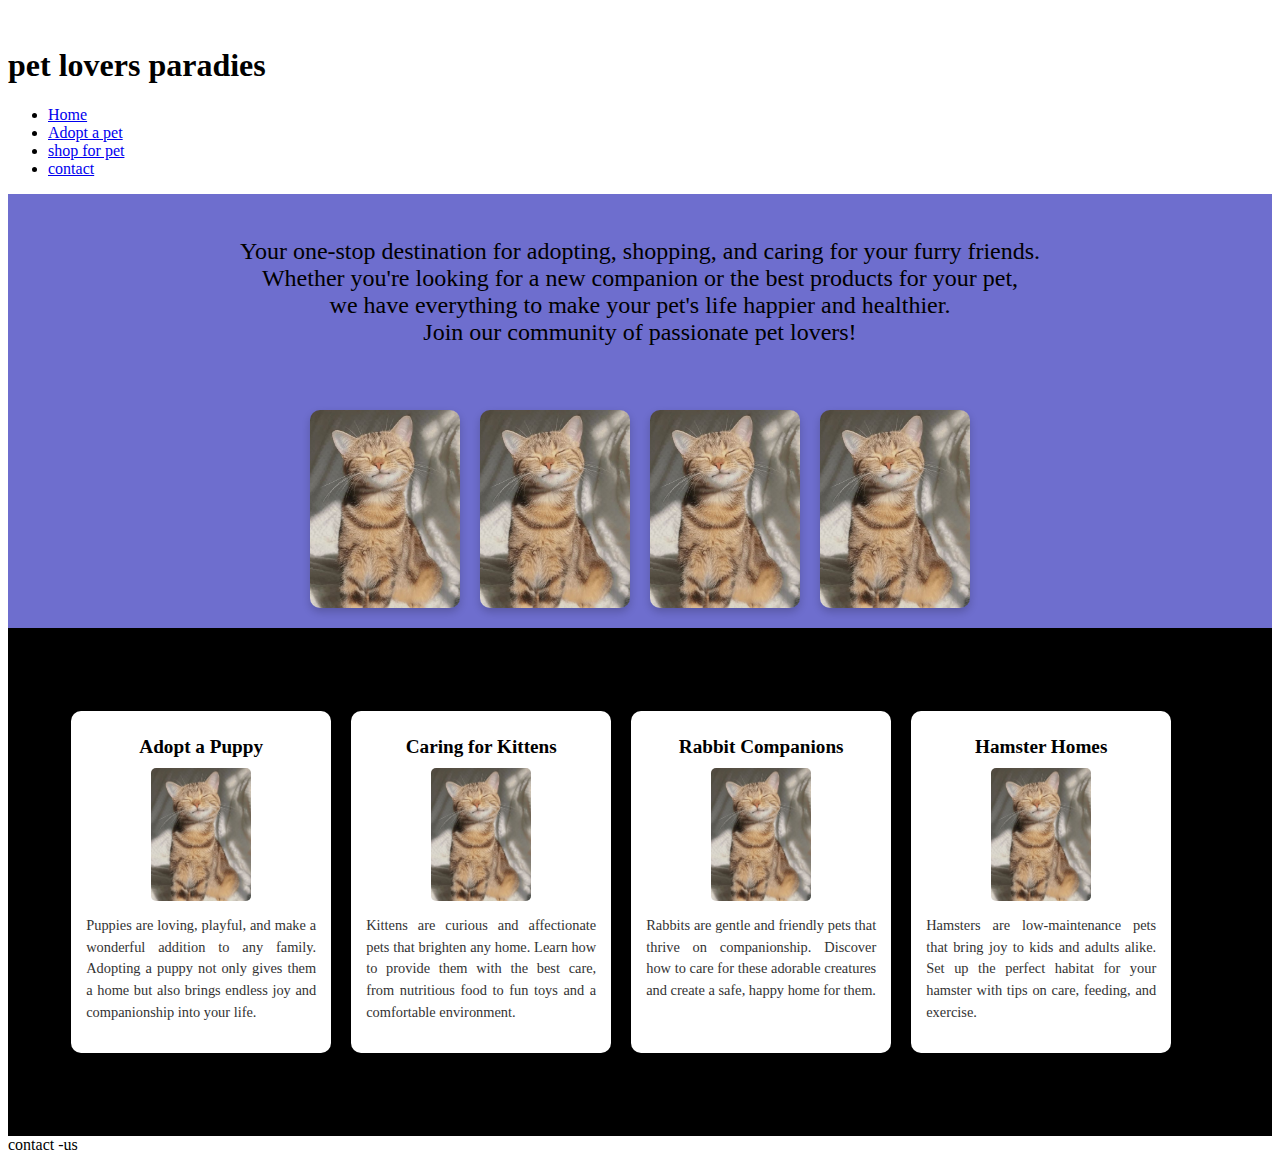
==== .dist/index.html @ 8c2ee97a "adding project" ====
<!DOCTYPE html>
<html lang="en">
<head>
    <meta charset="UTF-8">
    <meta name="viewport" content="width=device-width, initial-scale=1.0">
    <link rel="stylesheet" href="style.css">
    <title>pet Lovers paradies</title>
</head>
<body>
    <!-- header section  -->
     <section class="header">
        <div class="header-tag">
            <img />
            <h1>pet lovers paradies </h1>
           

        </div>
        <nav>
            <ul>
                <li><a href="#">Home</a></li>
                <li><a href="#">Adopt a pet </a></li>
                <li><a href="#">shop for pet </a></li>
                <li><a href="#">contact</a></li>
            </ul>
        </nav>
     </section>

     <!-- main content -->
      <section class="section-main">
        <div class="main-section">
            <div class="pet-images-info">
                <p>Your one-stop destination for adopting, shopping, and caring for your furry friends.<br/>
                     Whether you're looking for a new companion or the best products for your pet, <br/>
                     we have everything to make your pet's life happier and healthier.<br/>
                     Join our community of passionate pet lovers!</p>
            </div>
            <div class="pet-images">
                <img src="/images/093999e9fc1bdd314ce097c0381778e9.jpg" alt="Pet 1"/>
                <img src="/images/093999e9fc1bdd314ce097c0381778e9.jpg" alt="Pet 2">
                <img src="/images/093999e9fc1bdd314ce097c0381778e9.jpg" alt="Pet 3">
                <img src="/images/093999e9fc1bdd314ce097c0381778e9.jpg" alt="Pet 4">
            </div>
            
             <div class="main-info">
                <div class="cards-container">
                    <div class="card">
                        <h3>Adopt a Puppy</h3>
                        <img src="/images/093999e9fc1bdd314ce097c0381778e9.jpg" alt="Pet 1">
                        <p>Puppies are loving, playful, and make a wonderful addition to any family. Adopting a puppy not only gives them a home but also brings endless joy and companionship into your life.</p>
                    </div>
                    <div class="card">
                        <h3>Caring for Kittens</h3>
                        <img src="/images/093999e9fc1bdd314ce097c0381778e9.jpg" alt="Pet 2">
                        <p>Kittens are curious and affectionate pets that brighten any home. Learn how to provide them with the best care, from nutritious food to fun toys and a comfortable environment.</p>
                    </div>
                    <div class="card">
                        <h3>Rabbit Companions</h3>
                        <img src="/images/093999e9fc1bdd314ce097c0381778e9.jpg" alt="Pet 3">
                        <p>Rabbits are gentle and friendly pets that thrive on companionship. Discover how to care for these adorable creatures and create a safe, happy home for them.</p>
                    </div>
                    <div class="card">
                        <h3>Hamster Homes</h3>
                        <img src="/images/093999e9fc1bdd314ce097c0381778e9.jpg" alt="Pet 4">
                        <p>Hamsters are low-maintenance pets that bring joy to kids and adults alike. Set up the perfect habitat for your hamster with tips on care, feeding, and exercise.</p>
                    </div>
                </div>
                
            </div>
        </div>
      </section>
      <!-- footer -->
       <section>
        <div class="footer">
            contact -us 
        </div>

       </section>
</body>
</html>
---- .dist/style.css ----
.section-main {
    background-color: rgb(110, 110, 206);
   
}

.pet-images {
    display: flex; 
    justify-content: center; 
    gap: 20px; 
    margin: 20px auto; 
}
.pet-images img {
    width: 150px; 
    height: auto; 
    border-radius: 10px; 
    box-shadow: 0 4px 8px rgba(0, 0, 0, 0.2); 
    transition: transform 0.3s;
}

.pet-images img:hover {
    transform: scale(1.1); 
}
.pet-images-info{
        text-align: center;
    justify-content: center; 
    align-items: center;
    padding: 20px; 
    font-size: 1.5rem;
}


.main-info{
    background-color: black;
    padding-top: 5%;
    padding-bottom: 5%;
}
.cards-container {
    display: flex; 
    flex-wrap: wrap; 
    gap: 20px; 
    margin: 20px auto; 
    width: 90%; 
}

.card {
    background-color: #fff; 
    border-radius: 10px;
    width: 230px; 
    padding: 15px; 
    display: flex; 
    flex-direction: column; 
}
.card:hover {
    transform: scale(1.1); 
}

.card img {
    width: 100px; 
    height: auto; 
    border-radius: 5px; 
    margin: 0 auto; 
}

.card h3 {
    font-size: 1.2rem; 
    margin: 10px 0; 
    text-align: center; 
}

.card p {
    font-size: 0.9rem; 
    line-height: 1.5; 
    color: #333; 
    text-align: justify; 
}
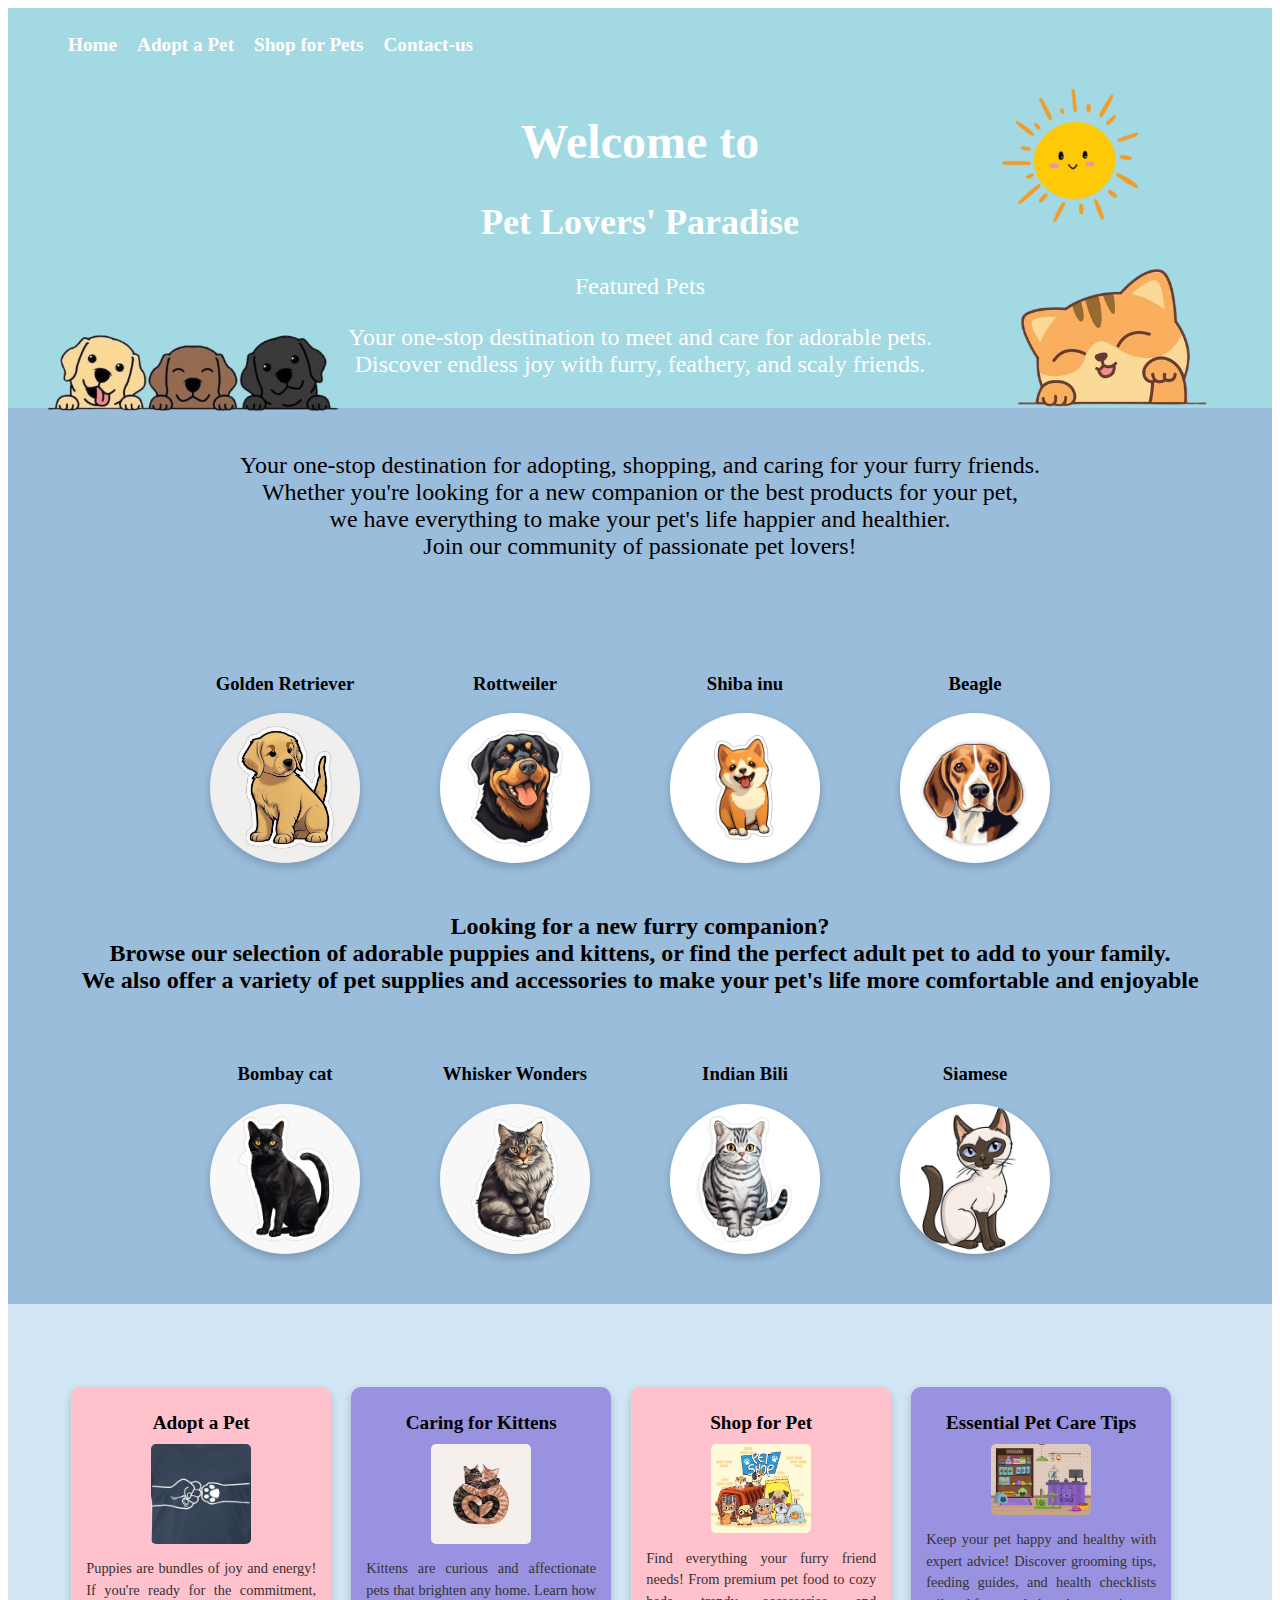
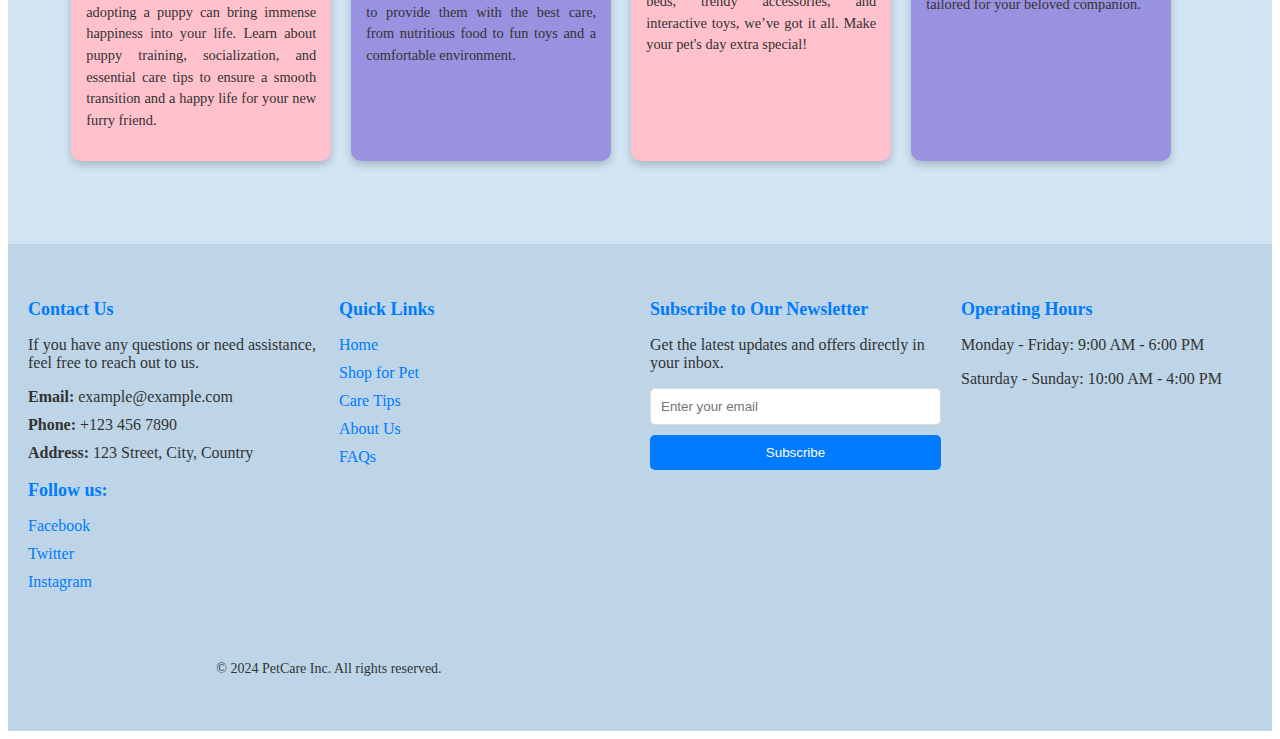
==== commit 464d518c: "final touch" ====
--- a/.dist/index.html
+++ b/.dist/index.html
@@ -4,25 +4,47 @@
     <meta charset="UTF-8">
     <meta name="viewport" content="width=device-width, initial-scale=1.0">
     <link rel="stylesheet" href="style.css">
+    <link rel="icon" type="image/jpeg" href="/images/logo.jpg">
+
     <title>pet Lovers paradies</title>
 </head>
 <body>
     <!-- header section  -->
      <section class="header">
-        <div class="header-tag">
-            <img />
-            <h1>pet lovers paradies </h1>
-           
-
-        </div>
         <nav>
             <ul>
+                
                 <li><a href="#">Home</a></li>
-                <li><a href="#">Adopt a pet </a></li>
-                <li><a href="#">shop for pet </a></li>
-                <li><a href="#">contact</a></li>
+                <li><a href="#">Adopt a Pet</a></li>
+                <li><a href="#">Shop for Pets</a></li>
+                <li><a href="#">Contact-us</a></li>
             </ul>
         </nav>
+        <!-- herooo -->
+        <div class="hero-content">
+            <h1>Welcome to</h1>
+            <h2>Pet Lovers' Paradise</h2>
+            <p class="subheading">Featured Pets</p>
+            <p class="description">
+                Your one-stop destination to meet and care for adorable pets.<br/>
+                Discover endless joy with furry, feathery, and scaly friends.
+            </p>
+        </div>
+        <!-- hero img -->
+        <div class="sun">
+            <img src="/images/sun-removebg-preview.png" alt="sun">
+        </div>
+        
+        <div class="header-img">
+            <img src="/images/dogs-removebg-preview.png" alt="cat">
+        </div>
+        
+        <div class="header-img2">
+            <img src="/images/cat-removebg-preview.png" alt="cat">
+        </div>
+       
+
+        
      </section>
 
      <!-- main content -->
@@ -34,34 +56,86 @@
                      we have everything to make your pet's life happier and healthier.<br/>
                      Join our community of passionate pet lovers!</p>
             </div>
+            <!-- dogs -->
             <div class="pet-images">
-                <img src="/images/093999e9fc1bdd314ce097c0381778e9.jpg" alt="Pet 1"/>
-                <img src="/images/093999e9fc1bdd314ce097c0381778e9.jpg" alt="Pet 2">
-                <img src="/images/093999e9fc1bdd314ce097c0381778e9.jpg" alt="Pet 3">
-                <img src="/images/093999e9fc1bdd314ce097c0381778e9.jpg" alt="Pet 4">
+                <div class="image-card">
+                    <h3 class="image-title">Golden Retriever</h3>
+                    <img src="/images/golddy.jpg" alt="">
+                </div>
+                <div class="image-card">
+                    <h3 class="image-title">Rottweiler</h3>
+
+                    <img src="/images/rottw.jpg" alt="">
+                </div>
+                 <div class="image-card">
+                    <h3 class="image-title">Shiba inu</h3>
+
+                    <img src="/images/shibainu.jpg" alt="">
+                </div>
+                 <div class="image-card">
+                    <h3 class="image-title">Beagle</h3>
+
+                    <img src="/images/Beagle.jpg" alt="">
+                </div>
+                <h1></h1>
+                
+            </div>
+            <h2 class="p-text">Looking for a new furry companion? <br/>
+                 Browse our selection of adorable puppies and kittens, 
+                 or find the perfect adult pet to add to your family. <br/>
+                We also offer a variety of pet supplies and accessories to make your pet's life more comfortable and enjoyable</h2>
+            <!-- cats -->
+            <div class="pet-images">
+                <div class="image-card">
+                    <h3 class="image-title">Bombay cat</h3>
+                    <img src="/images/BBcat.jpg" alt="">
+                </div>
+                <div class="image-card">
+                    <h3 class="image-title">Whisker Wonders</h3>
+
+                    <img src="/images/cat3.jpg" alt="">
+                </div>
+                 <div class="image-card">
+                    <h3 class="image-title">Indian Bili</h3>
+
+                    <img src="/images/cat1.jpg" alt="">
+                </div>
+                 <div class="image-card">
+                    <h3 class="image-title">Siamese</h3>
+
+                    <img src="/images/Siamese.jpg" alt="">
+                </div>
+                <h1></h1>
+                
             </div>
             
+            <!-- main content 2   -->
              <div class="main-info">
                 <div class="cards-container">
-                    <div class="card">
-                        <h3>Adopt a Puppy</h3>
-                        <img src="/images/093999e9fc1bdd314ce097c0381778e9.jpg" alt="Pet 1">
-                        <p>Puppies are loving, playful, and make a wonderful addition to any family. Adopting a puppy not only gives them a home but also brings endless joy and companionship into your life.</p>
+                    <div class="card" style="background-color: #ffc1cc ;">
+                        <h3>Adopt a Pet</h3>
+                        <img src="/images/adopt2.jpg" alt="Pet 1">
+                        <p>Puppies are bundles of joy and energy! If you're ready for the commitment,
+                             adopting a puppy can bring immense happiness into your life. Learn about puppy training, socialization, and
+                              essential care tips to ensure a smooth transition and a happy life for your new furry friend.</p>
                     </div>
-                    <div class="card">
+                    <div class="card" style="background-color: #9992e0;">
                         <h3>Caring for Kittens</h3>
-                        <img src="/images/093999e9fc1bdd314ce097c0381778e9.jpg" alt="Pet 2">
-                        <p>Kittens are curious and affectionate pets that brighten any home. Learn how to provide them with the best care, from nutritious food to fun toys and a comfortable environment.</p>
+                        <img src="/images/care cat.jpg" alt="Pet 2">
+                        <p>Kittens are curious and affectionate pets that brighten any home. 
+                            Learn how to provide them with the best care, from nutritious food to fun toys and a comfortable environment.</p>
                     </div>
-                    <div class="card">
-                        <h3>Rabbit Companions</h3>
-                        <img src="/images/093999e9fc1bdd314ce097c0381778e9.jpg" alt="Pet 3">
-                        <p>Rabbits are gentle and friendly pets that thrive on companionship. Discover how to care for these adorable creatures and create a safe, happy home for them.</p>
+                    <div class="card" style="background-color: #ffc1cc ;">
+                        <h3>Shop for Pet</h3>
+                        <img src="/images/pet shop.jpg" alt="Pet 3">
+                        <p>Find everything your furry friend needs! From premium pet food to cozy beds, trendy accessories, and interactive toys,
+                             we’ve got it all. Make your pet's day extra special!</p>
                     </div>
-                    <div class="card">
-                        <h3>Hamster Homes</h3>
-                        <img src="/images/093999e9fc1bdd314ce097c0381778e9.jpg" alt="Pet 4">
-                        <p>Hamsters are low-maintenance pets that bring joy to kids and adults alike. Set up the perfect habitat for your hamster with tips on care, feeding, and exercise.</p>
+                    <div class="card" style="background-color: #9992e0;">
+                        <h3> Essential Pet Care Tips</h3>
+                        <img src="/images/pet care.jpg" alt="Pet 4">
+                        <p> Keep your pet happy and healthy with expert advice! Discover grooming tips, feeding guides, 
+                            and health checklists tailored for your beloved companion.</p>
                     </div>
                 </div>
                 
@@ -70,9 +144,51 @@
       </section>
       <!-- footer -->
        <section>
-        <div class="footer">
-            contact -us 
-        </div>
+        <footer class="footer">
+            <div class="contact-us">
+              <h2>Contact Us</h2>
+              <p>If you have any questions or need assistance, feel free to reach out to us.</p>
+              <ul>
+                <li><strong>Email:</strong> example@example.com</li>
+                <li><strong>Phone:</strong> +123 456 7890</li>
+                <li><strong>Address:</strong> 123 Street, City, Country</li>
+              </ul>
+              <h3>Follow us:</h3>
+              <ul>
+                <li><a href="#">Facebook</a></li>
+                <li><a href="#">Twitter</a></li>
+                <li><a href="#">Instagram</a></li>
+              </ul>
+            </div>
+            <div class="quick-links">
+              <h2>Quick Links</h2>
+              <ul>
+                <li><a href="#">Home</a></li>
+                <li><a href="#">Shop for Pet</a></li>
+                <li><a href="#">Care Tips</a></li>
+                <li><a href="#">About Us</a></li>
+                <li><a href="#">FAQs</a></li>
+              </ul>
+            </div>
+            <div class="newsletter">
+              <h2>Subscribe to Our Newsletter</h2>
+              <p>Get the latest updates and offers directly in your inbox.</p>
+              <form>
+                <input type="email" placeholder="Enter your email" required>
+                <button type="submit">Subscribe</button>
+              </form>
+            </div>
+            <div class="hours">
+              <h2>Operating Hours</h2>
+              <p>Monday - Friday: 9:00 AM - 6:00 PM</p>
+              <p>Saturday - Sunday: 10:00 AM - 4:00 PM</p>
+            </div>
+            <div class="copyright">
+              <p>&copy; 2024 PetCare Inc. All rights reserved.</p>
+            </div>
+           
+          </footer>
+          
 
        </section>
 </body>
--- a/.dist/style.css
+++ b/.dist/style.css
@@ -1,8 +1,116 @@
+.header{
+    background-color: #a2d9e2;
+    position: relative; 
+    height: 400px;
+}
+
 .section-main {
-    background-color: rgb(110, 110, 206);
+    background-color: #9ABDDC;
    
 }
-
+/* sun */
+.sun {
+    right: 20px;
+    top: 60px;
+    padding-right: 70px;
+    position: absolute; 
+    animation: bounce 1s infinite;
+
+  }
+  @keyframes bounce {
+    0% { transform: translateY(0); }
+    50% { transform: translateY(-20px); }
+    100% { transform: translateY(0); }
+  }
+  
+  .sun img{
+    width: 200px;
+    height: 200px;
+
+  }
+
+  /* header */
+.header {
+    position: relative; 
+    height: 400px; 
+}
+.header-img {
+    position: absolute;
+    bottom: 10px; 
+    left: 10px; /* Place this image on the left */
+    width: 350px; 
+    height: 200px; /* Maintain the aspect ratio */
+}
+
+
+.header-img2 {
+    position: absolute;
+    bottom: 10px; 
+    right: 10px; /* Place this image on the right */
+    width: 300px; /* Adjust the size for consistency */
+    height: 210px; /* Maintain the aspect ratio */
+}
+
+
+.header-img img {
+    width: 100%;
+    height: auto;
+}
+
+
+
+.header-img2 img{
+    width: 100%;
+    height: auto;
+}
+/* nav bar */
+
+nav {
+    display: flex;
+    justify-content: flex-start; 
+    padding: 10px 20px;
+    list-style: none;
+    gap: 20px;
+    margin: 0; 
+    top: 20px; 
+    left: 20px;
+}
+nav ul {
+    list-style: none;
+    display: flex;
+    gap: 20px;
+}
+
+
+nav ul li a {
+    text-decoration: none;
+    color: #ffffff;
+    font-size: 1.2rem;
+    font-weight: bold;
+    
+}
+
+/* heroo */
+
+.hero-content{
+    text-align: center;
+    color: #ffffff;
+    font-family: 'Poppins','cursive';
+    font-size: 1.5rem;
+}
+    
+      
+      
+
+.image-card {
+    display: flex;
+    flex-direction: column;
+    align-items: center;
+    margin: 20px; 
+    padding: 10px;
+}
+
+/* pet  */
 .pet-images {
     display: flex; 
     justify-content: center; 
@@ -12,9 +120,10 @@
 .pet-images img {
     width: 150px; 
     height: auto; 
-    border-radius: 10px; 
+    border-radius: 5px; 
     box-shadow: 0 4px 8px rgba(0, 0, 0, 0.2); 
     transition: transform 0.3s;
+    border-radius: 60%;
 }
 
 .pet-images img:hover {
@@ -28,9 +137,9 @@
     font-size: 1.5rem;
 }
 
-
+/* main */
 .main-info{
-    background-color: black;
+    background-color: #D1E5F4;
     padding-top: 5%;
     padding-bottom: 5%;
 }
@@ -42,17 +151,18 @@
     width: 90%; 
 }
 
-.card {
+.card{
     background-color: #fff; 
     border-radius: 10px;
     width: 230px; 
     padding: 15px; 
     display: flex; 
     flex-direction: column; 
-}
-.card:hover {
+    box-shadow: 0 4px 8px rgba(0, 0, 0, 0.2);
+}
+/* .card:hover {
     transform: scale(1.1); 
-}
+} */
 
 .card img {
     width: 100px; 
@@ -73,4 +183,95 @@
     color: #333; 
     text-align: justify; 
 }
-
+.p-text{
+    text-align: center;
+}
+
+
+
+
+/* footer */
+.footer {
+    background-color: #BDD5E7;
+    color: #333;
+    padding: 40px 20px;
+    text-align: left;
+    display: grid;
+    grid-template-columns: repeat(auto-fit, minmax(200px, 1fr));
+    gap: 20px;
+  }
+  
+  .footer h2, .footer h3 {
+    color: #007bff;
+    margin-bottom: 15px;
+    font-size: 18px;
+  }
+  
+  .footer ul {
+    list-style: none;
+    padding: 0;
+  }
+  
+  .footer ul li {
+    margin-bottom: 10px;
+  }
+  
+  .footer ul li a {
+    color: #007bff;
+    text-decoration: none;
+  }
+  
+  .footer ul li a:hover {
+    text-decoration: underline;
+  }
+  
+  .footer .newsletter form {
+    display: flex;
+    flex-direction: column;
+  }
+  
+  .footer .newsletter input {
+    padding: 10px;
+    border: 1px solid #ddd;
+    border-radius: 5px;
+    margin-bottom: 10px;
+  }
+  
+  .footer .newsletter button {
+    padding: 10px;
+    background-color: #007bff;
+    color: #fff;
+    border: none;
+    border-radius: 5px;
+    cursor: pointer;
+  }
+  
+  .footer .newsletter button:hover {
+    background-color: #0056b3;
+  }
+  
+  .footer .copyright {
+    text-align: center;
+    font-size: 14px;
+    margin-top: 20px;
+    grid-column: span 2;
+  }
+  
+  .back-to-top {
+    background-color: #007bff;
+    color: #fff;
+    padding: 10px 20px;
+    border: none;
+    border-radius: 5px;
+    cursor: pointer;
+    position: fixed;
+    bottom: 20px;
+    right: 20px;
+    display: none;
+  }
+  
+  .back-to-top:hover {
+    background-color: #0056b3;
+  }
+  
+ 